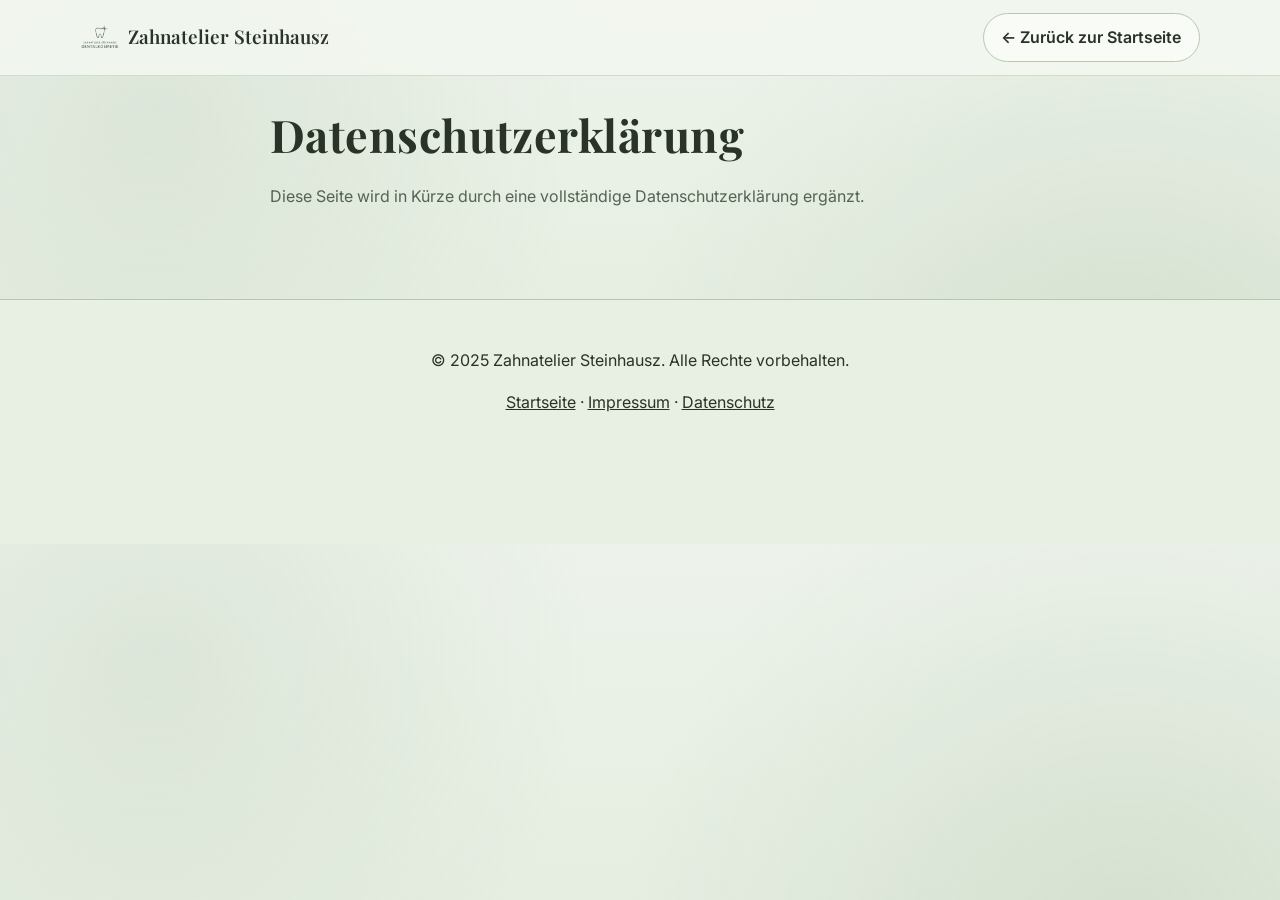
==== datenschutz.html @ dd3d0ef6 "Update website with real business info, new content & legal pages - Site config: real contact info (" ====
<!DOCTYPE html>
<html lang="de">
<head>
  <meta charset="UTF-8">
  <meta name="viewport" content="width=device-width, initial-scale=1.0">
  <title>Datenschutz | Zahnatelier Steinhausz</title>
  <meta name="robots" content="noindex, nofollow">
  <link rel="preconnect" href="https://fonts.googleapis.com">
  <link rel="preconnect" href="https://fonts.gstatic.com" crossorigin>
  <link href="https://fonts.googleapis.com/css2?family=Inter:wght@400;500;600;700&family=Playfair+Display:wght@500;600;700&display=swap" rel="stylesheet">
  <link rel="stylesheet" href="styles.css">
</head>
<body>
  <header class="site-header" id="header">
    <nav class="nav container" aria-label="Hauptnavigation">
      <a class="brand" href="index.html">
        <img class="brand-logo" src="assets/img/logo-mark.png" alt="Zahnatelier Steinhausz Logo">
        <span>Zahnatelier Steinhausz</span>
      </a>
      <a class="btn btn-soft" href="index.html">← Zurück zur Startseite</a>
    </nav>
  </header>

  <main id="main-content">
    <section class="section legal-page">
      <div class="container legal-content">
        <h1>Datenschutzerklärung</h1>
        <p>Diese Seite wird in Kürze durch eine vollständige Datenschutzerklärung ergänzt.</p>
      </div>
    </section>
  </main>

  <footer class="site-footer">
    <div class="container" style="text-align:center; padding: 1rem 0;">
      <p>&copy; 2025 Zahnatelier Steinhausz. Alle Rechte vorbehalten.</p>
      <p><a href="index.html">Startseite</a> · <a href="impressum.html">Impressum</a> · <a href="datenschutz.html">Datenschutz</a></p>
    </div>
  </footer>

  <script src="script.js"></script>
</body>
</html>
---- styles.css ----
:root {
  --bg: #edf3eb;
  --surface: #f8fbf6;
  --surface-soft: #e5ede0;
  --text: #293327;
  --muted: #546352;
  --line: #b8c6b1;
  --sage: #90a889;
  --sage-deep: #6d8c67;
  --shadow: 0 16px 36px rgba(44, 66, 40, 0.16);
  --shadow-soft: 0 8px 22px rgba(44, 66, 40, 0.1);
  --radius: 18px;
  --radius-lg: 26px;
  --max: 1120px;
  --header-h: 76px;
}

* {
  box-sizing: border-box;
}

html {
  scroll-behavior: smooth;
}

body {
  margin: 0;
  color: var(--text);
  font-family: 'Inter', sans-serif;
  line-height: 1.6;
  background:
    radial-gradient(circle at 12% 20%, rgba(144, 168, 137, 0.16), transparent 36%),
    radial-gradient(circle at 88% 72%, rgba(109, 140, 103, 0.14), transparent 42%),
    linear-gradient(180deg, var(--bg), #e7efe3 50%, #e2ebde);
}

h1,
h2,
h3 {
  margin: 0 0 0.65rem;
  font-family: 'Playfair Display', serif;
  line-height: 1.2;
  letter-spacing: 0.01em;
}

p {
  margin: 0 0 1rem;
}

a {
  color: inherit;
}

.container {
  width: min(100% - 2rem, var(--max));
  margin-inline: auto;
}

.skip-link {
  position: absolute;
  top: -120px;
  left: 1rem;
  z-index: 1000;
  background: #fff;
  color: #000;
  border-radius: 8px;
  padding: 0.6rem 0.9rem;
}

.skip-link:focus-visible {
  top: 0.8rem;
}

.site-header {
  position: sticky;
  top: 0;
  z-index: 100;
  height: var(--header-h);
  border-bottom: 1px solid rgba(109, 140, 103, 0.24);
  background: rgba(242, 247, 239, 0.9);
  backdrop-filter: blur(10px);
  transition: box-shadow 0.25s ease;
}

.site-header.is-scrolled {
  box-shadow: var(--shadow-soft);
}

.nav {
  height: 100%;
  display: flex;
  align-items: center;
  justify-content: space-between;
  gap: 1rem;
}

.brand {
  display: inline-flex;
  align-items: center;
  gap: 0.5rem;
  font-size: 1.18rem;
  font-weight: 600;
  font-family: 'Playfair Display', serif;
  text-decoration: none;
}

.brand-logo {
  height: 40px;
  width: auto;
  filter: brightness(0) saturate(100%) invert(28%) sepia(12%) saturate(820%) hue-rotate(77deg) brightness(96%) contrast(88%);
}

.nav-menu {
  margin: 0;
  padding: 0;
  list-style: none;
  display: flex;
  align-items: center;
  gap: 1rem;
}

.nav__link {
  position: relative;
  font-weight: 500;
  text-decoration: none;
  padding: 0.4rem 0.2rem;
}

.nav__link::after {
  content: '';
  position: absolute;
  left: 0;
  bottom: -0.2rem;
  width: 100%;
  height: 2px;
  background: linear-gradient(90deg, var(--sage-deep), var(--sage));
  transform: scaleX(0);
  transform-origin: left;
  transition: transform 0.25s ease;
}

.nav__link:hover::after,
.nav__link.active-link::after {
  transform: scaleX(1);
}

.nav-toggle {
  display: none;
  flex-direction: column;
  gap: 5px;
  border: 0;
  background: transparent;
  cursor: pointer;
}

.nav-toggle span {
  width: 24px;
  height: 2px;
  background: var(--text);
}

.btn {
  display: inline-flex;
  align-items: center;
  justify-content: center;
  gap: 0.35rem;
  padding: 0.66rem 1.1rem;
  border-radius: 999px;
  border: 1px solid transparent;
  text-decoration: none;
  font-weight: 600;
  cursor: pointer;
  transition: transform 0.2s ease, box-shadow 0.2s ease, background 0.2s ease;
}

.btn:hover {
  transform: translateY(-1px);
}

.btn-primary {
  color: #f3f8f1;
  background: linear-gradient(90deg, #829f79, #6f8e67);
  box-shadow: var(--shadow-soft);
}

.btn-soft {
  border-color: var(--line);
  background: var(--surface);
}

.section {
  padding: 4.6rem 0;
}

.section-head {
  margin-bottom: 1.8rem;
}

.eyebrow {
  margin-bottom: 0.6rem;
  text-transform: uppercase;
  letter-spacing: 0.09em;
  font-size: 0.8rem;
  font-weight: 600;
  color: #637860;
}

.hero {
  min-height: max(82vh, 620px);
  display: flex;
  align-items: center;
  position: relative;
  overflow: clip;
}

.hero::before {
  content: '';
  position: absolute;
  inset: 0;
  background-image: url('assets/img/hero-studio.jpg');
  background-size: cover;
  background-position: center;
  transform: scale(1.03);
}

.hero::after {
  content: '';
  position: absolute;
  inset: 0;
  background:
    linear-gradient(95deg, rgba(13, 21, 11, 0.62) 2%, rgba(28, 44, 24, 0.4) 48%, rgba(28, 44, 24, 0.26) 100%),
    linear-gradient(180deg, rgba(0, 0, 0, 0.2), rgba(0, 0, 0, 0.4));
}

.hero-grid {
  position: relative;
  z-index: 1;
}

.hero-copy {
  max-width: 700px;
  padding: clamp(1.2rem, 2vw, 2rem);
  border-radius: var(--radius-lg);
  border: 1px solid rgba(210, 226, 203, 0.45);
  background: rgba(242, 248, 240, 0.82);
  box-shadow: var(--shadow);
}

.hero h1 {
  font-size: clamp(2.1rem, 4.5vw, 4rem);
}

.hero-subline {
  color: var(--muted);
}

.hero-actions {
  margin-top: 1.1rem;
  display: flex;
  flex-wrap: wrap;
  gap: 0.7rem;
}

.about-grid,
.contact-grid {
  display: grid;
  grid-template-columns: 1fr 1fr;
  gap: 1.2rem;
  align-items: stretch;
}

.about-visual {
  margin: 0;
  border-radius: var(--radius-lg);
  overflow: hidden;
  box-shadow: var(--shadow);
  background: linear-gradient(160deg, #dbe8d5 0%, #c8d9c0 50%, #b8ccaf 100%);
  display: flex;
  align-items: center;
  justify-content: center;
}

.about-visual img {
  width: 85%;
  max-width: 420px;
  height: auto;
  object-fit: contain;
}

.about-content {
  background: rgba(248, 251, 246, 0.8);
  border: 1px solid var(--line);
  border-radius: var(--radius-lg);
  box-shadow: var(--shadow-soft);
  padding: 1.4rem;
}

.feature-list {
  margin: 0.9rem 0 0;
  padding: 0;
  list-style: none;
}

.feature-list li {
  margin-bottom: 0.65rem;
  padding-left: 1.4rem;
  position: relative;
}

.feature-list li::before {
  content: '•';
  color: var(--sage-deep);
  position: absolute;
  left: 0;
}

.offers,
.process {
  background: rgba(241, 246, 238, 0.7);
}

.offer-card,
.price-card,
.process-step {
  background: var(--surface);
  border: 1px solid var(--line);
  border-radius: var(--radius-lg);
  box-shadow: var(--shadow-soft);
}

.offer-card {
  margin-bottom: 1rem;
}

.offer-card .offer-content {
  padding: 1.35rem;
}

.offer-card-alt {
  background: linear-gradient(135deg, rgba(144, 168, 137, 0.2), rgba(248, 251, 246, 0.95));
}

.offer-card ul {
  margin: 0;
  padding-left: 1.1rem;
}

.pricing-grid,
.process-grid,
.results-grid,
.footer-grid {
  display: grid;
  gap: 1rem;
}

.pricing-grid {
  grid-template-columns: repeat(4, minmax(0, 1fr));
}

.price-card {
  position: relative;
  padding: 1.25rem;
  border-radius: var(--radius);
}

.price {
  margin-bottom: 0.25rem;
  color: #486045;
  font-weight: 700;
  font-size: 1.45rem;
}

.duration {
  color: var(--muted);
  font-weight: 500;
}

.price-card.featured {
  border-color: rgba(109, 140, 103, 0.54);
  transform: translateY(-2px);
}

.price-card.compact {
  padding: 0.95rem 1rem;
}

.price-card.compact h3 {
  font-size: 1.04rem;
}

.price-card.compact .price {
  font-size: 1.2rem;
}

.price-card.compact .btn {
  margin-top: 0.35rem;
  width: 100%;
  min-height: 42px;
}

.badge {
  margin: 0;
  position: absolute;
  top: 0.8rem;
  right: 0.8rem;
  padding: 0.2rem 0.55rem;
  border-radius: 999px;
  font-size: 0.75rem;
  font-weight: 700;
  color: #415b3f;
  background: rgba(109, 140, 103, 0.18);
}

.legal-note {
  margin-top: 1.4rem;
  margin-bottom: 0.4rem;
  padding: 0.7rem 1rem;
  border-radius: 12px;
  background: rgba(109, 140, 103, 0.08);
  border: 1px solid rgba(109, 140, 103, 0.18);
  color: var(--muted);
  font-size: 0.88rem;
  line-height: 1.5;
}

.legal-note + .legal-note {
  margin-top: 0.4rem;
}

.process-grid {
  grid-template-columns: repeat(3, minmax(0, 1fr));
}

.process-step {
  padding: 1.2rem;
}

.step-number {
  margin: 0 0 0.65rem;
  color: var(--sage-deep);
  font-weight: 700;
}

.results-grid {
  grid-template-columns: repeat(4, minmax(0, 1fr));
}

.gallery-item {
  margin: 0;
  padding: 0;
  border: 1px solid var(--line);
  border-radius: 14px;
  background: var(--surface);
  box-shadow: var(--shadow-soft);
  cursor: pointer;
  overflow: hidden;
  text-align: left;
}

.gallery-item img {
  width: 100%;
  height: 220px;
  display: block;
  object-fit: cover;
  transition: transform 0.35s ease;
}

.gallery-item span {
  display: block;
  padding: 0.66rem 0.8rem;
  font-weight: 600;
}

.gallery-item:hover img,
.gallery-item:focus-visible img {
  transform: scale(1.05);
}

.contact-info,
.contact-form-wrap {
  background: var(--surface);
  border: 1px solid var(--line);
  border-radius: var(--radius-lg);
  box-shadow: var(--shadow-soft);
  padding: 1.3rem;
}

.contact-list {
  margin: 0 0 1rem;
  padding: 0;
  list-style: none;
}

.contact-list li {
  margin-bottom: 0.45rem;
}

.map-shell {
  border: 1px solid var(--line);
  border-radius: 14px;
  background: var(--surface-soft);
  padding: 1rem;
}

#map-iframe {
  width: 100%;
  height: 260px;
  margin-top: 0.8rem;
  border: 0;
  border-radius: 10px;
  display: none;
}

#map-iframe.is-loaded {
  display: block;
}

.contact-form {
  display: grid;
  gap: 0.55rem;
}

.contact-form input,
.contact-form textarea {
  padding: 0.7rem 0.8rem;
  border-radius: 12px;
  border: 1px solid #a6b8a0;
  background: #fff;
  font: inherit;
}

.form-note {
  margin-bottom: 0;
  color: var(--muted);
  font-size: 0.88rem;
}

.form-status {
  margin: 0;
  min-height: 1.25rem;
  font-size: 0.92rem;
  color: #476044;
}

.site-footer {
  padding: 2rem 0 6rem;
  border-top: 1px solid var(--line);
  background: #e8f0e4;
}

.footer-grid {
  grid-template-columns: 1.2fr 1fr 1fr;
}

.footer-brand {
  display: flex;
  align-items: center;
  gap: 0.5rem;
  margin-bottom: 0.4rem;
}

.footer-logo {
  height: 36px;
  width: auto;
  filter: brightness(0) saturate(100%) invert(28%) sepia(12%) saturate(820%) hue-rotate(77deg) brightness(96%) contrast(88%);
}

.footer-links {
  display: flex;
  flex-direction: column;
  gap: 0.35rem;
}

.social-rail {
  position: fixed;
  right: 1rem;
  top: 50%;
  transform: translateY(-50%);
  z-index: 90;
  display: grid;
  gap: 0.6rem;
}

.social-link {
  width: 48px;
  height: 48px;
  border-radius: 999px;
  display: grid;
  place-items: center;
  position: relative;
  border: 1px solid rgba(109, 140, 103, 0.45);
  background: rgba(248, 252, 246, 0.95);
  box-shadow: var(--shadow-soft);
}

.social-link svg {
  width: 20px;
  height: 20px;
  fill: #4c6449;
}

.social-link::after {
  content: attr(data-tooltip);
  position: absolute;
  right: calc(100% + 0.6rem);
  top: 50%;
  transform: translateY(-50%);
  padding: 0.2rem 0.45rem;
  border-radius: 6px;
  background: #3f583c;
  color: #fff;
  font-size: 0.76rem;
  opacity: 0;
  pointer-events: none;
  transition: opacity 0.2s ease;
}

.social-link:hover::after,
.social-link:focus-visible::after {
  opacity: 1;
}

.social-bottom {
  display: none;
  position: fixed;
  bottom: 0;
  left: 0;
  right: 0;
  z-index: 100;
  padding: 0.45rem 0.6rem;
  border-top: 1px solid var(--line);
  background: rgba(238, 245, 235, 0.97);
  box-shadow: 0 -6px 20px rgba(30, 24, 18, 0.08);
  gap: 0.4rem;
}

.social-bottom a {
  min-height: 44px;
  flex: 1;
  display: inline-flex;
  align-items: center;
  justify-content: center;
  gap: 0.4rem;
  text-decoration: none;
  border: 1px solid var(--line);
  border-radius: 12px;
  background: #f8fcf6;
  font-size: 0.88rem;
  font-weight: 600;
}

.social-bottom a svg {
  width: 18px;
  height: 18px;
  fill: #4c6449;
  flex-shrink: 0;
}

.scroll-top {
  position: fixed;
  right: 1rem;
  bottom: 1rem;
  z-index: 95;
  opacity: 0;
  pointer-events: none;
  padding: 0.65rem 0.9rem;
  border: 1px solid var(--line);
  border-radius: 999px;
  background: #fff;
  box-shadow: var(--shadow-soft);
  transition: opacity 0.2s ease;
}

.scroll-top.show {
  opacity: 1;
  pointer-events: auto;
}

.reveal {
  opacity: 0;
  transform: translateY(24px);
  transition: opacity 0.56s ease, transform 0.56s ease;
}

.reveal.is-visible {
  opacity: 1;
  transform: translateY(0);
}

.offer-card,
.price-card {
  transition: transform 0.24s ease, box-shadow 0.24s ease;
}

.offer-card:hover,
.offer-card:focus-within,
.price-card:hover,
.price-card:focus-within {
  transform: translateY(-3px);
  box-shadow: 0 14px 30px rgba(49, 70, 45, 0.14);
}

.lightbox[hidden] {
  display: none;
}

.lightbox {
  position: fixed;
  inset: 0;
  z-index: 210;
  display: grid;
  place-items: center;
}

.lightbox-backdrop {
  position: absolute;
  inset: 0;
  background: rgba(0, 0, 0, 0.66);
}

.lightbox-dialog {
  position: relative;
  z-index: 1;
  width: min(92vw, 960px);
  max-height: 90vh;
  border-radius: 18px;
  background: #f6faf4;
  border: 1px solid rgba(255, 255, 255, 0.32);
  padding: 1rem;
  box-shadow: 0 24px 48px rgba(0, 0, 0, 0.28);
}

.lightbox-dialog img {
  width: 100%;
  max-height: 70vh;
  object-fit: contain;
  border-radius: 12px;
  background: #dbe6d6;
}

#lightbox-caption {
  margin: 0.7rem 0 0;
  color: #384d35;
  font-weight: 500;
}

.lightbox-close {
  margin-left: auto;
  margin-bottom: 0.6rem;
  display: inline-flex;
  border: 1px solid var(--line);
  border-radius: 999px;
  background: #fff;
  padding: 0.45rem 0.75rem;
  cursor: pointer;
}

.sr-only {
  position: absolute;
  width: 1px;
  height: 1px;
  padding: 0;
  margin: -1px;
  overflow: hidden;
  clip: rect(0, 0, 0, 0);
  border: 0;
}

.legal-page {
  padding-top: 2rem;
}

.legal-content {
  max-width: 740px;
}

.legal-content h1 {
  font-size: clamp(1.8rem, 3.5vw, 2.8rem);
  margin-bottom: 1.4rem;
}

.legal-content h2 {
  font-size: 1.15rem;
  margin-top: 1.8rem;
  margin-bottom: 0.5rem;
  color: var(--sage-deep);
}

.legal-content p {
  color: var(--muted);
}

.legal-content a {
  color: var(--sage-deep);
  text-decoration: underline;
  text-underline-offset: 2px;
}

:focus-visible {
  outline: 3px solid #6f8f68;
  outline-offset: 2px;
}

@media (min-width: 1200px) {
  .offer-card {
    width: min(86%, 960px);
  }

  .offer-card:nth-of-type(odd) {
    margin-right: auto;
  }

  .offer-card:nth-of-type(even) {
    margin-left: auto;
  }
}

@media (max-width: 992px) {
  .nav-cta,
  .social-rail {
    display: none;
  }

  .about-grid,
  .contact-grid,
  .process-grid,
  .results-grid,
  .footer-grid {
    grid-template-columns: 1fr;
  }

  .pricing-grid {
    grid-template-columns: repeat(2, minmax(0, 1fr));
  }

  .gallery-item img {
    height: 280px;
  }
}

@media (max-width: 560px) {
  .pricing-grid {
    grid-template-columns: 1fr;
  }
}

@media (max-width: 768px) {
  body {
    padding-bottom: 4.3rem;
  }

  .nav-toggle {
    display: flex;
  }

  .nav-menu {
    position: absolute;
    top: var(--header-h);
    left: 0;
    right: 0;
    padding: 0.8rem 1rem 1rem;
    border-bottom: 1px solid var(--line);
    background: rgba(242, 247, 239, 0.98);
    box-shadow: var(--shadow-soft);
    flex-direction: column;
    align-items: stretch;
    display: none;
  }

  .nav-menu.open {
    display: flex;
  }

  .nav__link {
    display: block;
    padding: 0.6rem 0;
  }

  .hero {
    min-height: 84vh;
  }

  .social-bottom {
    display: flex;
  }

  .scroll-top {
    right: 0.8rem;
    bottom: 5.1rem;
  }
}

@media (prefers-reduced-motion: reduce) {
  html {
    scroll-behavior: auto;
  }

  *,
  *::before,
  *::after {
    animation: none !important;
    transition: none !important;
  }

  .reveal {
    opacity: 1;
    transform: none;
  }
}
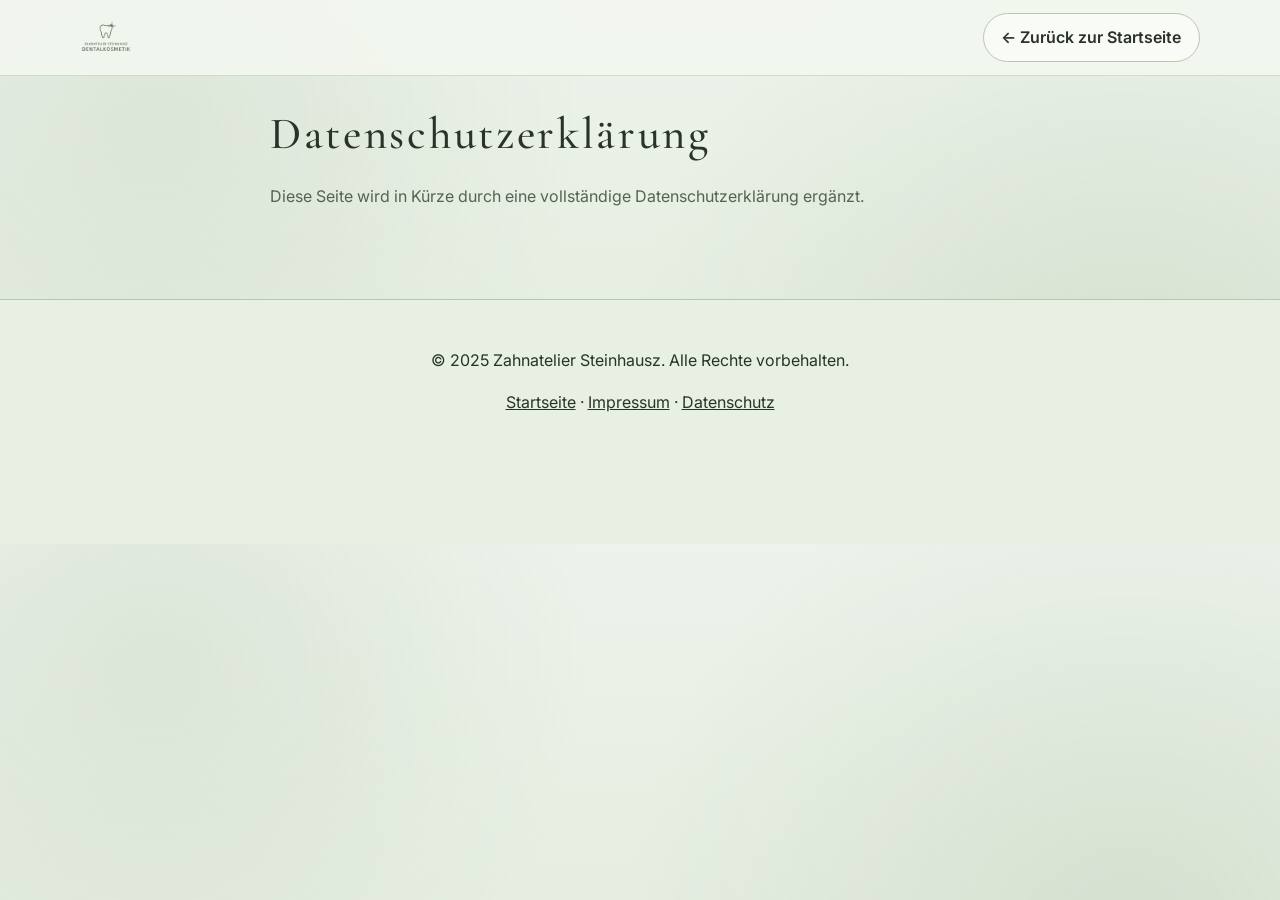
==== commit cec9c4b2: "style: nur Logo im Header/Footer, Cormorant Garamond Font, Social-Icons - Header/Footer: Text entfer" ====
--- a/datenschutz.html
+++ b/datenschutz.html
@@ -7,15 +7,14 @@
   <meta name="robots" content="noindex, nofollow">
   <link rel="preconnect" href="https://fonts.googleapis.com">
   <link rel="preconnect" href="https://fonts.gstatic.com" crossorigin>
-  <link href="https://fonts.googleapis.com/css2?family=Inter:wght@400;500;600;700&family=Playfair+Display:wght@500;600;700&display=swap" rel="stylesheet">
+  <link href="https://fonts.googleapis.com/css2?family=Inter:wght@400;500;600;700&family=Cormorant+Garamond:ital,wght@0,300;0,400;0,500;0,600;1,400;1,500&display=swap" rel="stylesheet">
   <link rel="stylesheet" href="styles.css">
 </head>
 <body>
   <header class="site-header" id="header">
     <nav class="nav container" aria-label="Hauptnavigation">
-      <a class="brand" href="index.html">
+      <a class="brand" href="index.html" aria-label="Zahnatelier Steinhausz – Startseite">
         <img class="brand-logo" src="assets/img/logo-mark.png" alt="Zahnatelier Steinhausz Logo">
-        <span>Zahnatelier Steinhausz</span>
       </a>
       <a class="btn btn-soft" href="index.html">← Zurück zur Startseite</a>
     </nav>
--- a/styles.css
+++ b/styles.css
@@ -38,9 +38,10 @@
 h2,
 h3 {
   margin: 0 0 0.65rem;
-  font-family: 'Playfair Display', serif;
+  font-family: 'Cormorant Garamond', serif;
+  font-weight: 500;
   line-height: 1.2;
-  letter-spacing: 0.01em;
+  letter-spacing: 0.06em;
 }
 
 p {
@@ -97,15 +98,11 @@
 .brand {
   display: inline-flex;
   align-items: center;
-  gap: 0.5rem;
-  font-size: 1.18rem;
-  font-weight: 600;
-  font-family: 'Playfair Display', serif;
   text-decoration: none;
 }
 
 .brand-logo {
-  height: 40px;
+  height: 52px;
   width: auto;
   filter: brightness(0) saturate(100%) invert(28%) sepia(12%) saturate(820%) hue-rotate(77deg) brightness(96%) contrast(88%);
 }
@@ -248,6 +245,8 @@
 
 .hero h1 {
   font-size: clamp(2.1rem, 4.5vw, 4rem);
+  font-weight: 400;
+  letter-spacing: 0.08em;
 }
 
 .hero-subline {
@@ -555,12 +554,11 @@
 .footer-brand {
   display: flex;
   align-items: center;
-  gap: 0.5rem;
-  margin-bottom: 0.4rem;
+  margin-bottom: 0.6rem;
 }
 
 .footer-logo {
-  height: 36px;
+  height: 48px;
   width: auto;
   filter: brightness(0) saturate(100%) invert(28%) sepia(12%) saturate(820%) hue-rotate(77deg) brightness(96%) contrast(88%);
 }
@@ -569,6 +567,38 @@
   display: flex;
   flex-direction: column;
   gap: 0.35rem;
+}
+
+.footer-social {
+  display: flex;
+  gap: 0.6rem;
+}
+
+.footer-social a {
+  width: 40px;
+  height: 40px;
+  border-radius: 999px;
+  display: grid;
+  place-items: center;
+  border: 1px solid rgba(109, 140, 103, 0.4);
+  background: rgba(248, 252, 246, 0.6);
+  transition: background 0.2s ease, border-color 0.2s ease;
+}
+
+.footer-social a:hover {
+  background: var(--sage);
+  border-color: var(--sage);
+}
+
+.footer-social a:hover svg {
+  fill: #fff;
+}
+
+.footer-social svg {
+  width: 18px;
+  height: 18px;
+  fill: #4c6449;
+  transition: fill 0.2s ease;
 }
 
 .social-rail {
